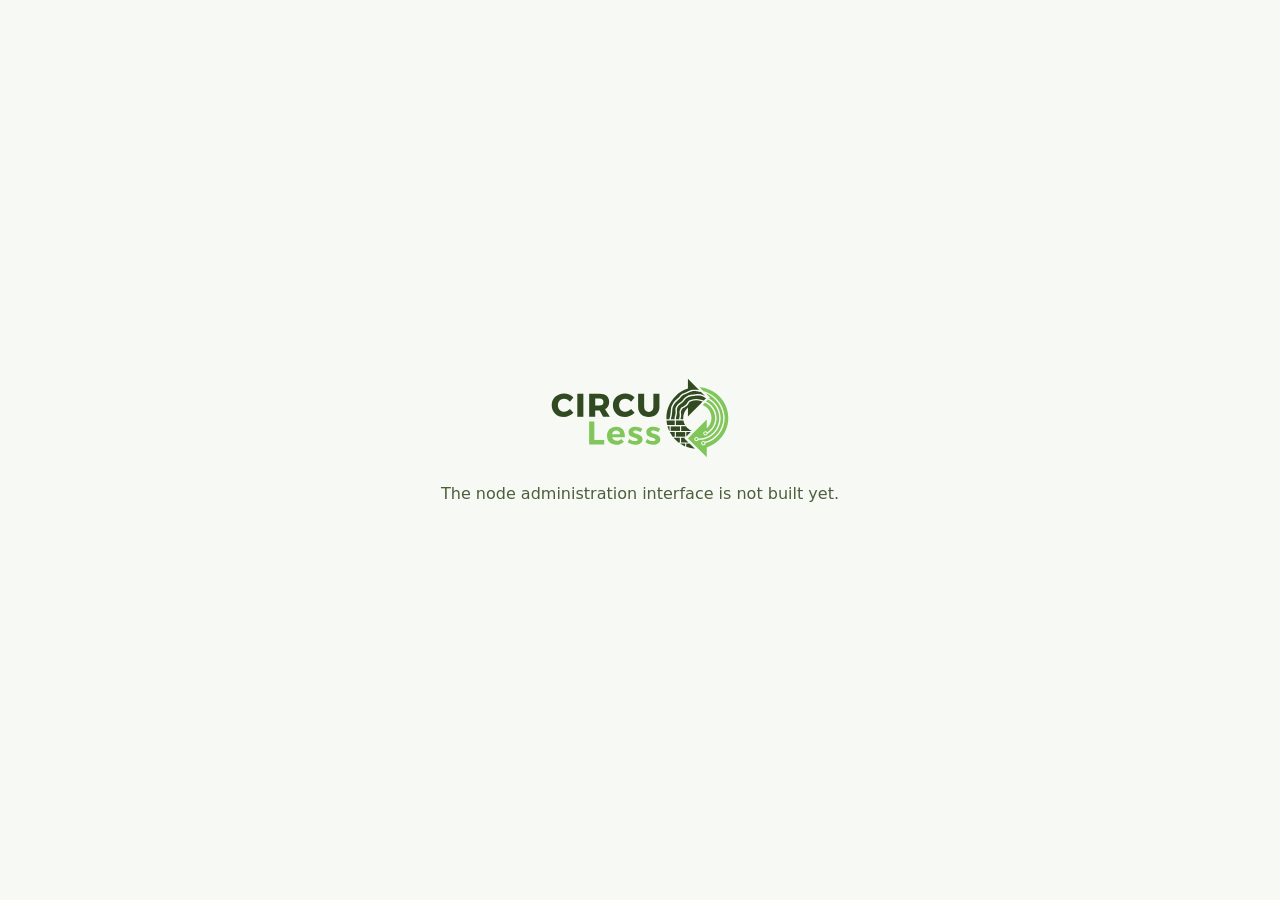
==== src/circuless_node/ui/index.html @ 1a925a9c "feat(ui): add static admin UI scaffold with anonymous /ui exemption - mount `StaticFiles` at `/ui` a" ====
<!doctype html>
<html lang="en" data-theme="light">
<meta charset="utf-8">
<meta name="viewport" content="width=device-width, initial-scale=1">
<title>CIRCULess Node</title>
<link rel="stylesheet" href="assets/tokens.css">
<style>
  /* tokens.css already sets background, colour, font and line height on body. */
  body { min-height: 100vh; display: grid; place-items: center; }
  main { text-align: center; padding: var(--cl-space-6); }
  img { width: 180px; }
  p { color: var(--cl-ink-muted); }
</style>
<main>
  <img src="assets/circuless-logo.svg" alt="CIRCULess">
  <p>The node administration interface is not built yet.</p>
</main>
</html>
---- src/circuless_node/ui/assets/tokens.css ----
/* CIRCULess design tokens.
 *
 * Every colour, size and radius a CIRCULess interface uses. Nothing else should declare
 * a literal colour: a hex in a stylesheet is a value that will not change when the brand
 * does, and will not flip when the mode does.
 *
 * Two modes from one palette. The brand's greens do not have fixed jobs — they swap
 * roles. `forest` is ink on light and a fill on dark, because it reads at 6.7:1 on paper
 * and 2.8:1 on the dark ground. The tokens below are named for their *job*, so a rule
 * written against them is correct in both modes without being written twice.
 *
 * Source of the light palette: assets/Circuless_Colors.pdf, "WEBSITE COLORS".
 * See ../design.md for how to use these, and for what is deliberately absent.
 */

:root {
  /* ---- brand, as delivered. Never alter these five. -------------------------------- */
  --cl-leaf:        #8ebb61;  /* the primary brand green */
  --cl-forest:      #4d5e3c;  /* the dark brand green */
  --cl-pale:        #eef2a6;
  --cl-sage:        #caddb9;
  --cl-sage-light:  #dae8ce;
  --cl-mist:        #ecf4e5;
  --cl-paper:       #f7faf4;

  /* ---- semantic colours. NOT from the brand pack — see design.md §5. ---------------- */
  --cl-danger:      #883418;  /* 7.8:1 on paper */
  --cl-warning:     #8a5a12;  /* 5.6:1 — a darkened amber; the brand's own is too light */
  --cl-success:     #2e6b3f;  /* 6.1:1 */
  --cl-info:        #1f5c7a;  /* 7.0:1 */

  /* ---- type. System stacks: no webfont, no third-party request, no offline failure. - */
  --cl-font-body: system-ui, -apple-system, "Segoe UI", Roboto, "Helvetica Neue", Arial,
                  sans-serif;
  --cl-font-mono: ui-monospace, SFMono-Regular, "SF Mono", Menlo, Consolas,
                  "Liberation Mono", monospace;

  /* A scale, unlike the source it came from. 16px base: this is an interface with
   * tables and forms that people read for an hour, not a chat window. */
  --cl-text-xs:   0.75rem;   /* 12px — tags, table captions */
  --cl-text-sm:   0.875rem;  /* 14px — secondary text, dense table cells */
  --cl-text-base: 1rem;      /* 16px — body */
  --cl-text-lg:   1.125rem;  /* 18px — section headings */
  --cl-text-xl:   1.375rem;  /* 22px — page title */
  --cl-leading:   1.55;
  --cl-leading-tight: 1.3;

  /* ---- spacing. A real scale, on a 4px grid. --------------------------------------- */
  --cl-space-1: 0.25rem;  --cl-space-2: 0.5rem;   --cl-space-3: 0.75rem;
  --cl-space-4: 1rem;     --cl-space-5: 1.5rem;   --cl-space-6: 2rem;
  --cl-space-7: 3rem;

  /* ---- shape ------------------------------------------------------------------------ */
  --cl-radius-sm:   4px;
  --cl-radius:      8px;
  --cl-radius-pill: 999px;
  --cl-border-width: 1px;

  /* ---- motion ----------------------------------------------------------------------- */
  --cl-transition: 150ms ease;
}

/* ---- light: the default, and what the brand pack describes --------------------------- */
:root,
:root[data-theme="light"] {
  color-scheme: light;

  --cl-bg:           var(--cl-paper);
  --cl-bg-raised:    #ffffff;      /* cards, panels, table rows */
  --cl-bg-sunken:    var(--cl-mist);
  --cl-bg-hover:     var(--cl-sage-light);
  --cl-bg-selected:  var(--cl-mist);

  --cl-ink:          #15200f;      /* 16:1 — body text */
  --cl-ink-muted:    var(--cl-forest);  /* 6.7:1 — secondary text, still readable */
  --cl-ink-faint:    #5f7050;      /* 5.1:1 — the floor. Nothing lighter carries text */
  --cl-ink-inverse:  #ffffff;

  --cl-line:         #cfdcc2;      /* hairlines */
  --cl-line-strong:  var(--cl-sage);

  /* `leaf` is 2.1:1 on paper and 3.2:1 under forest text — it cannot label anything.
   * The primary action is therefore a forest fill with white text (7.0:1), and leaf is
   * reserved for accents that carry no words. */
  --cl-accent:         var(--cl-leaf);
  --cl-action-bg:      var(--cl-forest);
  --cl-action-ink:     #ffffff;
  --cl-action-bg-hover: #3d4b30;
  --cl-focus:          var(--cl-forest);
}

/* ---- dark: derived here, not in the brand pack ---------------------------------------- */
:root[data-theme="dark"] {
  color-scheme: dark;

  --cl-bg:           #0d140a;
  --cl-bg-raised:    #162112;
  --cl-bg-sunken:    #090f07;
  --cl-bg-hover:     #1e2c18;
  --cl-bg-selected:  #22321b;

  --cl-ink:          var(--cl-mist);        /* 17:1 */
  --cl-ink-muted:    var(--cl-sage);        /* 13:1 */
  --cl-ink-faint:    #8fa383;               /* 7:1 — still a readable floor */
  --cl-ink-inverse:  #0d140a;

  --cl-line:         #2a3a22;
  --cl-line-strong:  #3d5131;

  /* Roles swap. `forest` is only 2.8:1 on this ground, so it becomes a fill and `leaf`
   * (8.8:1) becomes the thing you can read. */
  --cl-accent:          var(--cl-leaf);
  --cl-action-bg:       var(--cl-leaf);
  --cl-action-ink:      #0d140a;            /* dark text on the leaf fill */
  --cl-action-bg-hover: #a2cb78;
  --cl-focus:           var(--cl-leaf);

  /* Semantics lightened for the dark ground; the light-mode values are too dark here. */
  --cl-danger:   #e08a66;
  --cl-warning:  #d9a654;
  --cl-success:  #7dc795;
  --cl-info:     #7ab8d6;
}

@media (prefers-color-scheme: dark) {
  :root:not([data-theme="light"]) {
    color-scheme: dark;
    --cl-bg: #0d140a;            --cl-bg-raised: #162112;
    --cl-bg-sunken: #090f07;     --cl-bg-hover: #1e2c18;
    --cl-bg-selected: #22321b;
    --cl-ink: var(--cl-mist);    --cl-ink-muted: var(--cl-sage);
    --cl-ink-faint: #8fa383;     --cl-ink-inverse: #0d140a;
    --cl-line: #2a3a22;          --cl-line-strong: #3d5131;
    --cl-accent: var(--cl-leaf); --cl-action-bg: var(--cl-leaf);
    --cl-action-ink: #0d140a;    --cl-action-bg-hover: #a2cb78;
    --cl-focus: var(--cl-leaf);
    --cl-danger: #e08a66;        --cl-warning: #d9a654;
    --cl-success: #7dc795;       --cl-info: #7ab8d6;
  }
}

/* ---- the floor every CIRCULess page starts from ---------------------------------------- */
html { color-scheme: light dark; }

body {
  margin: 0;
  background: var(--cl-bg);
  color: var(--cl-ink);
  font-family: var(--cl-font-body);
  font-size: var(--cl-text-base);
  line-height: var(--cl-leading);
}

/* Visible focus on everything, always. The system this palette came from had none, and
 * an interface people drive from the keyboard needs it more than most. */
:where(a, button, input, select, textarea, summary, [tabindex]):focus-visible {
  outline: 2px solid var(--cl-focus);
  outline-offset: 2px;
  border-radius: var(--cl-radius-sm);
}

@media (prefers-reduced-motion: reduce) {
  *, *::before, *::after { transition-duration: 1ms !important; animation-duration: 1ms !important; }
}
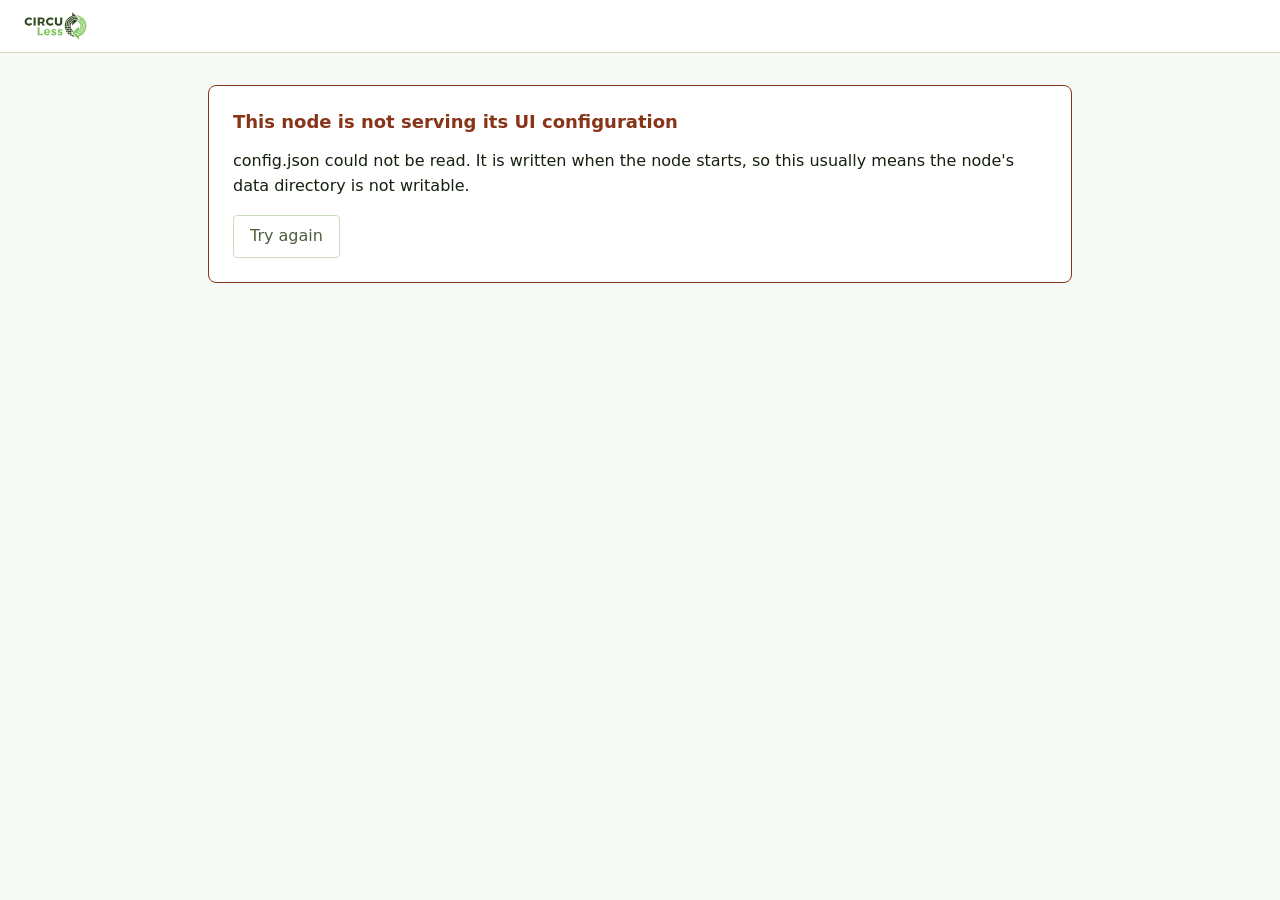
==== commit 672a75a8: "feat(ui): stage config.json at startup with an asserted key set - introduce `ui_staging.stage_ui(set" ====
--- a/src/circuless_node/ui/index.html
+++ b/src/circuless_node/ui/index.html
@@ -1,18 +1,56 @@
 <!doctype html>
+<!-- Light mode pinned. The node admin UI is used beside the Cloud console and on
+     projectors in review meetings; one appearance everywhere is worth more here than
+     honouring a per-machine preference. tokens.css carries the dark values and the
+     `data-theme` hook, so dropping this attribute is all it would take to allow both. -->
 <html lang="en" data-theme="light">
+<head>
 <meta charset="utf-8">
 <meta name="viewport" content="width=device-width, initial-scale=1">
 <title>CIRCULess Node</title>
 <link rel="stylesheet" href="assets/tokens.css">
-<style>
-  /* tokens.css already sets background, colour, font and line height on body. */
-  body { min-height: 100vh; display: grid; place-items: center; }
-  main { text-align: center; padding: var(--cl-space-6); }
-  img { width: 180px; }
-  p { color: var(--cl-ink-muted); }
-</style>
-<main>
-  <img src="assets/circuless-logo.svg" alt="CIRCULess">
-  <p>The node administration interface is not built yet.</p>
+<link rel="stylesheet" href="assets/app.css">
+</head>
+<body>
+
+<header class="bar">
+  <img class="bar__logo" src="assets/circuless-logo.svg" alt="CIRCULess">
+  <span class="bar__node" id="node-name" hidden></span>
+  <div class="bar__spacer"></div>
+  <span class="bar__who" id="who" hidden></span>
+  <button type="button" id="sign-out" class="button button--quiet" hidden>Sign out</button>
+</header>
+
+<main id="main">
+
+  <!-- Nothing is known before config.json and the token exchange have resolved. Showing
+       a signed-out state first would make a page reload flash "sign in" at someone who
+       is signed in, which reads as having been logged out. -->
+  <section class="panel" id="loading">
+    <p class="muted">Starting…</p>
+  </section>
+
+  <section class="panel" id="signed-out" hidden>
+    <h1>Node administration</h1>
+    <p class="muted">Sign in with your CIRCULess account to manage this node's resources.</p>
+    <button type="button" id="sign-in" class="button">Sign in</button>
+  </section>
+
+  <section id="signed-in" hidden>
+    <h1>Your organisations on this node</h1>
+    <p class="muted" id="tenants-intro"></p>
+    <ul class="tenants" id="tenants"></ul>
+  </section>
+
+  <section class="panel panel--problem" id="problem" hidden>
+    <h2 id="problem-title"></h2>
+    <p id="problem-detail"></p>
+    <p class="muted mono" id="problem-id" hidden></p>
+    <button type="button" id="problem-retry" class="button button--quiet">Try again</button>
+  </section>
+
 </main>
+
+<script type="module" src="assets/app.js"></script>
+</body>
 </html>
--- a/src/circuless_node/ui/assets/app.css
+++ b/src/circuless_node/ui/assets/app.css
@@ -0,0 +1,146 @@
+/* Layout only. Every colour, space and radius comes from tokens.css — never a literal
+ * (design.md §1), which is also why this file has no hex in it at all. */
+
+body {
+  display: flex;
+  flex-direction: column;
+  min-height: 100vh;
+}
+
+/* ---- the bar ------------------------------------------------------------------- */
+
+.bar {
+  display: flex;
+  align-items: center;
+  gap: var(--cl-space-3);
+  padding: var(--cl-space-3) var(--cl-space-5);
+  background: var(--cl-bg-raised);
+  border-bottom: var(--cl-border-width) solid var(--cl-line);
+}
+
+.bar__logo { height: 28px; }
+.bar__spacer { flex: 1; }
+
+.bar__node,
+.bar__who {
+  font-size: var(--cl-text-sm);
+  color: var(--cl-ink-muted);
+}
+
+.bar__node {
+  padding: var(--cl-space-1) var(--cl-space-3);
+  background: var(--cl-bg-sunken);
+  border-radius: var(--cl-radius-pill);
+  font-family: var(--cl-font-mono);
+}
+
+/* ---- main --------------------------------------------------------------------- */
+
+main {
+  flex: 1;
+  width: 100%;
+  max-width: 54rem;
+  margin: 0 auto;
+  padding: var(--cl-space-6) var(--cl-space-4);
+}
+
+h1 {
+  font-size: var(--cl-text-xl);
+  line-height: var(--cl-leading-tight);
+  margin: 0 0 var(--cl-space-2);
+}
+
+h2 {
+  font-size: var(--cl-text-lg);
+  line-height: var(--cl-leading-tight);
+  margin: 0 0 var(--cl-space-2);
+}
+
+.muted { color: var(--cl-ink-muted); }
+.mono { font-family: var(--cl-font-mono); font-size: var(--cl-text-xs); }
+
+.panel {
+  padding: var(--cl-space-5);
+  background: var(--cl-bg-raised);
+  border: var(--cl-border-width) solid var(--cl-line);
+  border-radius: var(--cl-radius);
+}
+
+.panel--problem { border-color: var(--cl-danger); }
+.panel--problem h2 { color: var(--cl-danger); }
+
+/* ---- buttons ------------------------------------------------------------------- */
+
+.button {
+  font: inherit;
+  padding: var(--cl-space-2) var(--cl-space-4);
+  background: var(--cl-action-bg);
+  color: var(--cl-action-ink);
+  border: var(--cl-border-width) solid transparent;
+  border-radius: var(--cl-radius-sm);
+  cursor: pointer;
+  transition: background var(--cl-transition);
+}
+
+.button:hover { background: var(--cl-action-bg-hover); }
+
+.button--quiet {
+  background: transparent;
+  color: var(--cl-ink-muted);
+  border-color: var(--cl-line-strong);
+}
+
+.button--quiet:hover { background: var(--cl-bg-hover); }
+
+/* ---- the tenant list ------------------------------------------------------------ */
+
+.tenants {
+  list-style: none;
+  margin: var(--cl-space-4) 0 0;
+  padding: 0;
+  display: grid;
+  gap: var(--cl-space-3);
+}
+
+.tenant {
+  display: flex;
+  align-items: baseline;
+  gap: var(--cl-space-3);
+  padding: var(--cl-space-4);
+  background: var(--cl-bg-raised);
+  border: var(--cl-border-width) solid var(--cl-line);
+  border-radius: var(--cl-radius);
+}
+
+.tenant__slug {
+  font-family: var(--cl-font-mono);
+  font-size: var(--cl-text-lg);
+}
+
+.tenant__org {
+  color: var(--cl-ink-muted);
+  font-size: var(--cl-text-sm);
+}
+
+.tenant__role {
+  margin-left: auto;
+  padding: var(--cl-space-1) var(--cl-space-3);
+  border-radius: var(--cl-radius-pill);
+  font-size: var(--cl-text-xs);
+  background: var(--cl-bg-sunken);
+  color: var(--cl-ink-muted);
+}
+
+/* The distinction GET /v1/tenants returns `can_manage` for: an interface that showed
+ * only one of these would make "member, not admin" look like "not hosted here". */
+.tenant__role--manage {
+  background: var(--cl-bg-selected);
+  color: var(--cl-forest);
+}
+
+.empty {
+  padding: var(--cl-space-5);
+  border: var(--cl-border-width) dashed var(--cl-line-strong);
+  border-radius: var(--cl-radius);
+  color: var(--cl-ink-muted);
+}
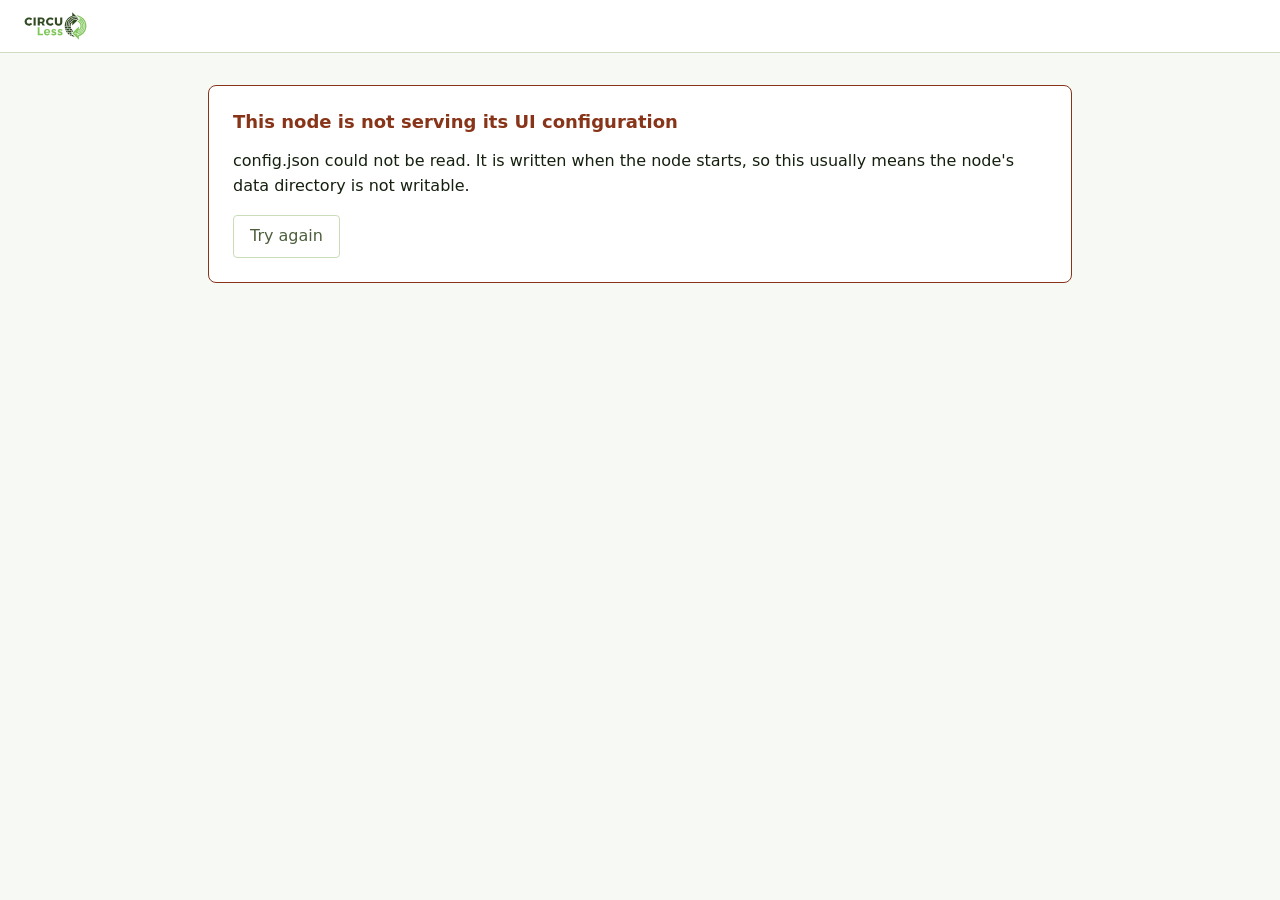
==== commit 11076d18: "feat(ui): add tenant and resource browsing with split JS modules - Extract API calls into api.js (Re" ====
--- a/src/circuless_node/ui/index.html
+++ b/src/circuless_node/ui/index.html
@@ -14,20 +14,22 @@
 <body>
 
 <header class="bar">
-  <img class="bar__logo" src="assets/circuless-logo.svg" alt="CIRCULess">
+  <a class="bar__home" href="#/"><img class="bar__logo" src="assets/circuless-logo.svg" alt="CIRCULess"></a>
   <span class="bar__node" id="node-name" hidden></span>
   <div class="bar__spacer"></div>
   <span class="bar__who" id="who" hidden></span>
   <button type="button" id="sign-out" class="button button--quiet" hidden>Sign out</button>
 </header>
 
-<main id="main">
+<nav class="crumbs" id="crumbs" hidden></nav>
+
+<main>
 
   <!-- Nothing is known before config.json and the token exchange have resolved. Showing
-       a signed-out state first would make a page reload flash "sign in" at someone who
-       is signed in, which reads as having been logged out. -->
+       a signed-out state first would flash "sign in" at someone who is signed in, which
+       reads as having been logged out. -->
   <section class="panel" id="loading">
-    <p class="muted">Starting…</p>
+    <p class="muted">Loading…</p>
   </section>
 
   <section class="panel" id="signed-out" hidden>
@@ -36,10 +38,40 @@
     <button type="button" id="sign-in" class="button">Sign in</button>
   </section>
 
-  <section id="signed-in" hidden>
+  <section id="tenants-view" hidden>
     <h1>Your organisations on this node</h1>
     <p class="muted" id="tenants-intro"></p>
     <ul class="tenants" id="tenants"></ul>
+  </section>
+
+  <section id="resources-view" hidden>
+    <h1 id="resources-title"></h1>
+    <p class="muted" id="resources-count"></p>
+
+    <p class="empty" id="resources-empty" hidden>
+      This organisation has registered nothing on this node yet.
+    </p>
+
+    <table class="table" id="resources-table">
+      <thead>
+        <tr><th>Resource</th><th>Kind</th><th>Shape</th><th>Visibility</th><th>Status</th></tr>
+      </thead>
+      <tbody id="resources-body"></tbody>
+    </table>
+  </section>
+
+  <section id="resource-view" hidden>
+    <h1 id="resource-slug"></h1>
+    <p class="muted mono" id="resource-id"></p>
+
+    <p class="notice notice--withdrawn" id="resource-withdrawn" hidden></p>
+
+    <dl class="fields" id="resource-fields"></dl>
+
+    <section id="resource-policy" hidden>
+      <h2>Invoke policy</h2>
+      <pre class="code" id="resource-policy-body"></pre>
+    </section>
   </section>
 
   <section class="panel panel--problem" id="problem" hidden>
--- a/src/circuless_node/ui/assets/app.css
+++ b/src/circuless_node/ui/assets/app.css
@@ -144,3 +144,117 @@
   border-radius: var(--cl-radius);
   color: var(--cl-ink-muted);
 }
+
+/* ---- breadcrumbs ---------------------------------------------------------------- */
+
+.crumbs {
+  width: 100%;
+  max-width: 54rem;
+  margin: 0 auto;
+  padding: var(--cl-space-4) var(--cl-space-4) 0;
+  font-size: var(--cl-text-sm);
+  color: var(--cl-ink-muted);
+}
+
+.crumbs__sep { padding: 0 var(--cl-space-2); color: var(--cl-ink-faint); }
+.crumbs__link { color: var(--cl-ink-muted); }
+.crumbs__here { color: var(--cl-ink); }
+
+.bar__home { display: flex; }
+
+/* ---- the resource table ----------------------------------------------------------- */
+
+.table {
+  width: 100%;
+  margin-top: var(--cl-space-4);
+  border-collapse: collapse;
+  font-size: var(--cl-text-sm);
+}
+
+.table th {
+  text-align: left;
+  padding: var(--cl-space-2) var(--cl-space-3);
+  color: var(--cl-ink-muted);
+  font-weight: 600;
+  border-bottom: var(--cl-border-width) solid var(--cl-line-strong);
+}
+
+.table td {
+  padding: var(--cl-space-3);
+  border-bottom: var(--cl-border-width) solid var(--cl-line);
+  vertical-align: top;
+}
+
+.table tbody tr:hover { background: var(--cl-bg-hover); }
+
+.cell__sub {
+  margin-top: var(--cl-space-1);
+  color: var(--cl-ink-muted);
+  font-size: var(--cl-text-xs);
+}
+
+/* Withdrawn is a state the owner must be able to see at a glance, because the data is
+ * still there and will not be for long (N20, D25). Muted rather than hidden. */
+.row--withdrawn td { color: var(--cl-ink-faint); }
+
+/* ---- pills --------------------------------------------------------------------- */
+
+.pill {
+  display: inline-block;
+  padding: var(--cl-space-1) var(--cl-space-3);
+  border-radius: var(--cl-radius-pill);
+  background: var(--cl-bg-sunken);
+  color: var(--cl-ink-muted);
+  font-size: var(--cl-text-xs);
+}
+
+.pill--active { background: var(--cl-bg-selected); color: var(--cl-forest); }
+.pill--withdrawn { background: var(--cl-bg-sunken); color: var(--cl-danger); }
+
+/* ---- one resource ---------------------------------------------------------------- */
+
+.notice {
+  padding: var(--cl-space-4);
+  margin: var(--cl-space-4) 0;
+  border-radius: var(--cl-radius);
+  border-left: 3px solid var(--cl-danger);
+  background: var(--cl-bg-raised);
+  color: var(--cl-ink);
+}
+
+.fields {
+  display: grid;
+  grid-template-columns: minmax(8rem, 14rem) 1fr;
+  gap: var(--cl-space-2) var(--cl-space-4);
+  margin: var(--cl-space-5) 0 0;
+}
+
+.fields dt {
+  color: var(--cl-ink-muted);
+  font-size: var(--cl-text-sm);
+}
+
+.fields dd {
+  margin: 0;
+  overflow-wrap: anywhere;
+}
+
+.code {
+  margin: var(--cl-space-3) 0 0;
+  padding: var(--cl-space-4);
+  background: var(--cl-bg-sunken);
+  border: var(--cl-border-width) solid var(--cl-line);
+  border-radius: var(--cl-radius);
+  font-family: var(--cl-font-mono);
+  font-size: var(--cl-text-xs);
+  overflow-x: auto;
+}
+
+/* A tenant you belong to but cannot manage is not a link; it must still read as an
+ * entry in the list rather than as something that failed to load. */
+.tenant__slug--plain { color: var(--cl-ink-muted); }
+
+@media (max-width: 34rem) {
+  .fields { grid-template-columns: 1fr; gap: 0 0; }
+  .fields dt { margin-top: var(--cl-space-3); }
+}
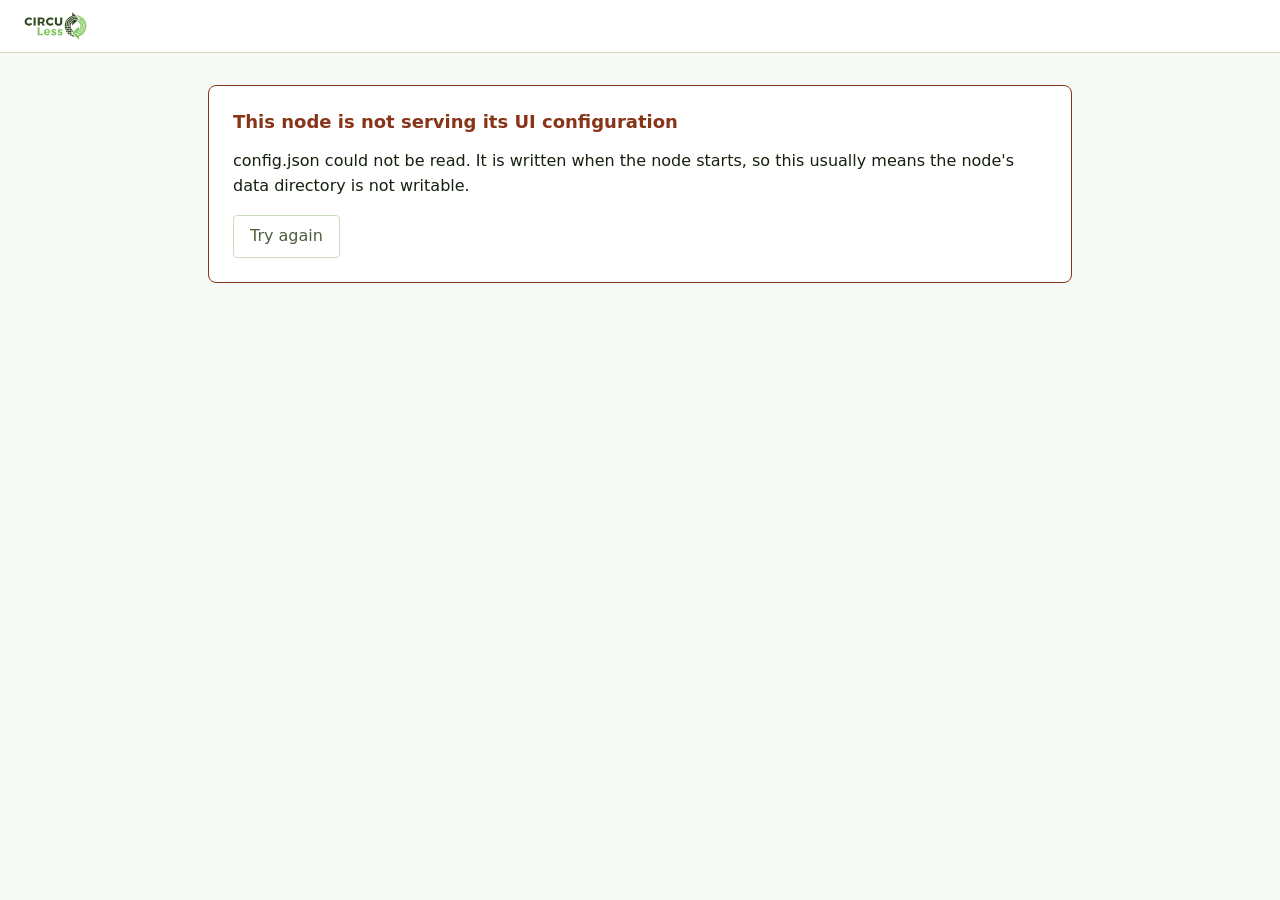
==== commit 7203fdc2: "feat(ui): add access-log view with decision filter and pagination - extend `api.get()` to accept a s" ====
--- a/src/circuless_node/ui/index.html
+++ b/src/circuless_node/ui/index.html
@@ -47,6 +47,7 @@
   <section id="resources-view" hidden>
     <h1 id="resources-title"></h1>
     <p class="muted" id="resources-count"></p>
+    <p><a id="resources-log-link" class="link">Access log</a></p>
 
     <p class="empty" id="resources-empty" hidden>
       This organisation has registered nothing on this node yet.
@@ -72,6 +73,42 @@
       <h2>Invoke policy</h2>
       <pre class="code" id="resource-policy-body"></pre>
     </section>
+
+    <p><a id="resource-log-link" class="link">Access log for this resource</a></p>
+  </section>
+
+  <section id="log-view" hidden>
+    <h1>Access log</h1>
+    <p class="muted" id="log-scope"></p>
+
+    <!-- Worth saying plainly. An admin who did not know would discover it in the log
+         itself, which is a worse way to find out. -->
+    <p class="muted">Reading this log is itself a management decision, so it appears here.</p>
+
+    <div class="filters">
+      <span class="filters__label">Decision</span>
+      <a class="chip" id="log-filter-all">All</a>
+      <a class="chip" id="log-filter-allow">Allowed</a>
+      <a class="chip" id="log-filter-deny">Denied</a>
+    </div>
+
+    <p class="empty" id="log-empty" hidden>No entries for this filter.</p>
+
+    <table class="table" id="log-table">
+      <thead>
+        <tr>
+          <th>Time</th><th>Action</th><th>Decision</th><th>Subject</th>
+          <th>Acting org</th><th>Bytes</th><th>Request</th>
+        </tr>
+      </thead>
+      <tbody id="log-body"></tbody>
+    </table>
+
+    <nav class="pager">
+      <a class="button button--quiet" id="log-prev">Previous</a>
+      <span class="muted" id="log-range"></span>
+      <a class="button button--quiet" id="log-next">Next</a>
+    </nav>
   </section>
 
   <section class="panel panel--problem" id="problem" hidden>
--- a/src/circuless_node/ui/assets/app.css
+++ b/src/circuless_node/ui/assets/app.css
@@ -258,3 +258,58 @@
   .fields { grid-template-columns: 1fr; gap: 0 0; }
   .fields dt { margin-top: var(--cl-space-3); }
 }
+
+/* ---- links, filters and paging ---------------------------------------------------- */
+
+.link, .crumbs__link { cursor: pointer; }
+
+.filters {
+  display: flex;
+  align-items: center;
+  gap: var(--cl-space-2);
+  margin: var(--cl-space-4) 0;
+}
+
+.filters__label {
+  color: var(--cl-ink-muted);
+  font-size: var(--cl-text-sm);
+  margin-right: var(--cl-space-1);
+}
+
+.chip {
+  padding: var(--cl-space-1) var(--cl-space-3);
+  border: var(--cl-border-width) solid var(--cl-line-strong);
+  border-radius: var(--cl-radius-pill);
+  font-size: var(--cl-text-sm);
+  color: var(--cl-ink-muted);
+  cursor: pointer;
+}
+
+.chip:hover { background: var(--cl-bg-hover); }
+
+.chip--on {
+  background: var(--cl-action-bg);
+  border-color: var(--cl-action-bg);
+  color: var(--cl-action-ink);
+}
+
+.pager {
+  display: flex;
+  align-items: center;
+  justify-content: space-between;
+  gap: var(--cl-space-3);
+  margin-top: var(--cl-space-5);
+}
+
+/* There is no total to count against, so "no next page" is a state the link shows
+ * rather than a link that disappears — a control that vanishes reads as a bug. */
+.is-disabled {
+  opacity: 0.45;
+  pointer-events: none;
+}
+
+/* A denial is the row an admin opened this page to find. */
+.row--deny td { background: var(--cl-bg-sunken); }
+
+.pill--allow { background: var(--cl-bg-selected); color: var(--cl-forest); }
+.pill--deny { background: var(--cl-bg-sunken); color: var(--cl-danger); }
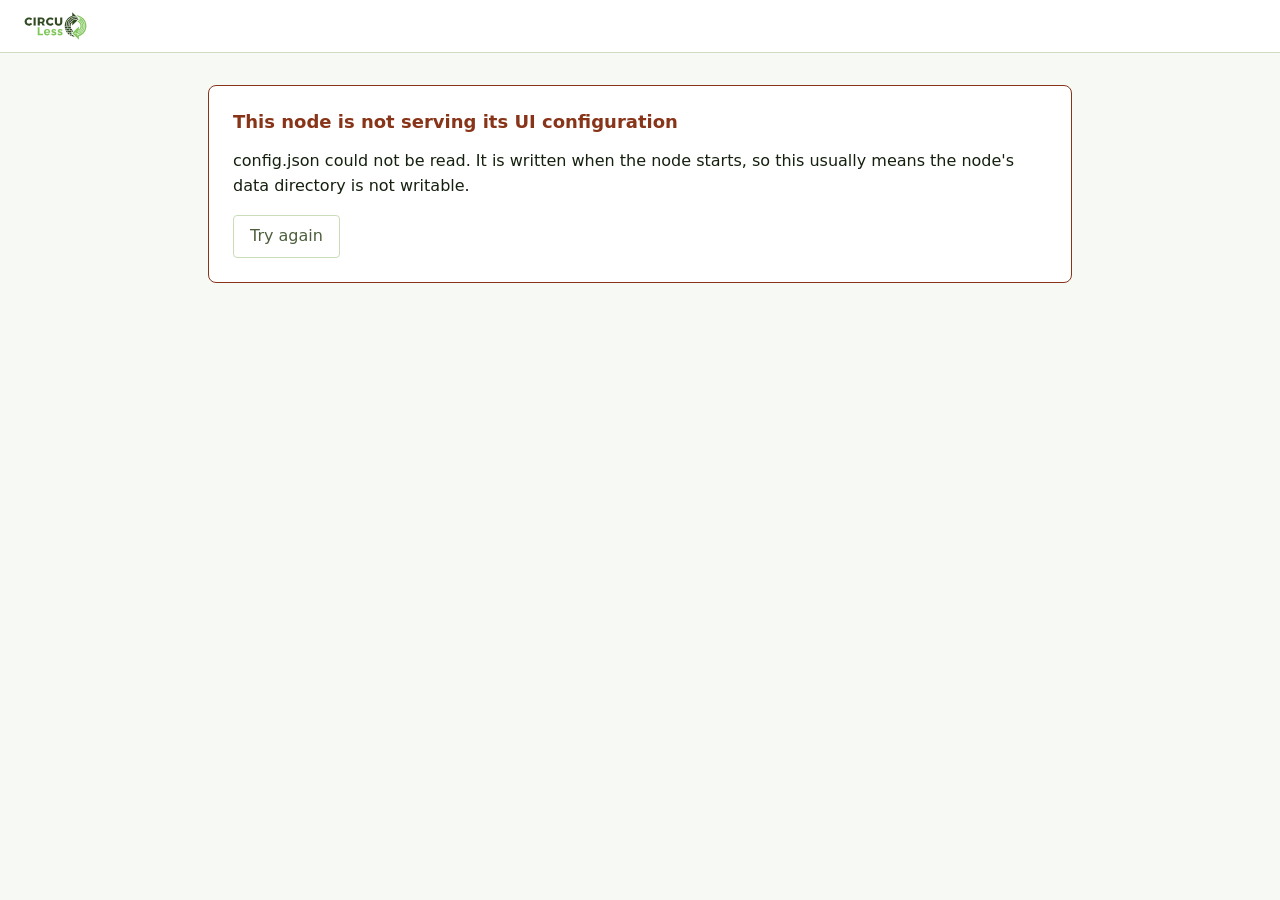
==== commit 75a5c6aa: "feat(ui): add resource create and edit form - introduce `fields.js` with field definitions driven by" ====
--- a/src/circuless_node/ui/index.html
+++ b/src/circuless_node/ui/index.html
@@ -47,7 +47,10 @@
   <section id="resources-view" hidden>
     <h1 id="resources-title"></h1>
     <p class="muted" id="resources-count"></p>
-    <p><a id="resources-log-link" class="link">Access log</a></p>
+    <p>
+      <a id="resources-log-link" class="link">Access log</a>
+      <a id="resources-new-link" class="button">Register a resource</a>
+    </p>
 
     <p class="empty" id="resources-empty" hidden>
       This organisation has registered nothing on this node yet.
@@ -74,7 +77,27 @@
       <pre class="code" id="resource-policy-body"></pre>
     </section>
 
-    <p><a id="resource-log-link" class="link">Access log for this resource</a></p>
+    <p>
+      <a id="resource-log-link" class="link">Access log for this resource</a>
+      <a id="resource-edit-link" class="button button--quiet">Edit metadata</a>
+    </p>
+  </section>
+
+  <section id="form-view" hidden>
+    <h1 id="form-title"></h1>
+    <p class="muted" id="form-intro"></p>
+
+    <!-- The node's refusal, shown where the person is looking rather than as a page
+         replacement: a 422 on the last field should not take the filled-in form away. -->
+    <p class="notice notice--problem" id="form-error" hidden></p>
+
+    <form id="form" novalidate>
+      <div id="form-fields"></div>
+      <div class="form__actions">
+        <button type="submit" class="button" id="form-submit">Save</button>
+        <a class="button button--quiet" id="form-cancel">Cancel</a>
+      </div>
+    </form>
   </section>
 
   <section id="log-view" hidden>
--- a/src/circuless_node/ui/assets/app.css
+++ b/src/circuless_node/ui/assets/app.css
@@ -313,3 +313,51 @@
 
 .pill--allow { background: var(--cl-bg-selected); color: var(--cl-forest); }
 .pill--deny { background: var(--cl-bg-sunken); color: var(--cl-danger); }
+
+/* ---- forms ------------------------------------------------------------------------ */
+
+.field { margin-bottom: var(--cl-space-5); }
+
+.field__label {
+  display: block;
+  margin-bottom: var(--cl-space-2);
+  font-size: var(--cl-text-sm);
+  color: var(--cl-ink-muted);
+}
+
+.field__input {
+  font: inherit;
+  width: 100%;
+  padding: var(--cl-space-2) var(--cl-space-3);
+  background: var(--cl-bg);
+  color: var(--cl-ink);
+  border: var(--cl-border-width) solid var(--cl-line-strong);
+  border-radius: var(--cl-radius-sm);
+}
+
+textarea.field__input {
+  font-family: var(--cl-font-mono);
+  font-size: var(--cl-text-sm);
+  resize: vertical;
+}
+
+.field__input:disabled,
+.field__input option:disabled { color: var(--cl-ink-faint); }
+
+.field__hint {
+  margin: var(--cl-space-2) 0 0;
+  font-size: var(--cl-text-xs);
+  color: var(--cl-ink-faint);
+}
+
+.form__actions {
+  display: flex;
+  align-items: center;
+  gap: var(--cl-space-3);
+  margin-top: var(--cl-space-6);
+}
+
+.notice--problem {
+  border-left-color: var(--cl-danger);
+  color: var(--cl-danger);
+}
